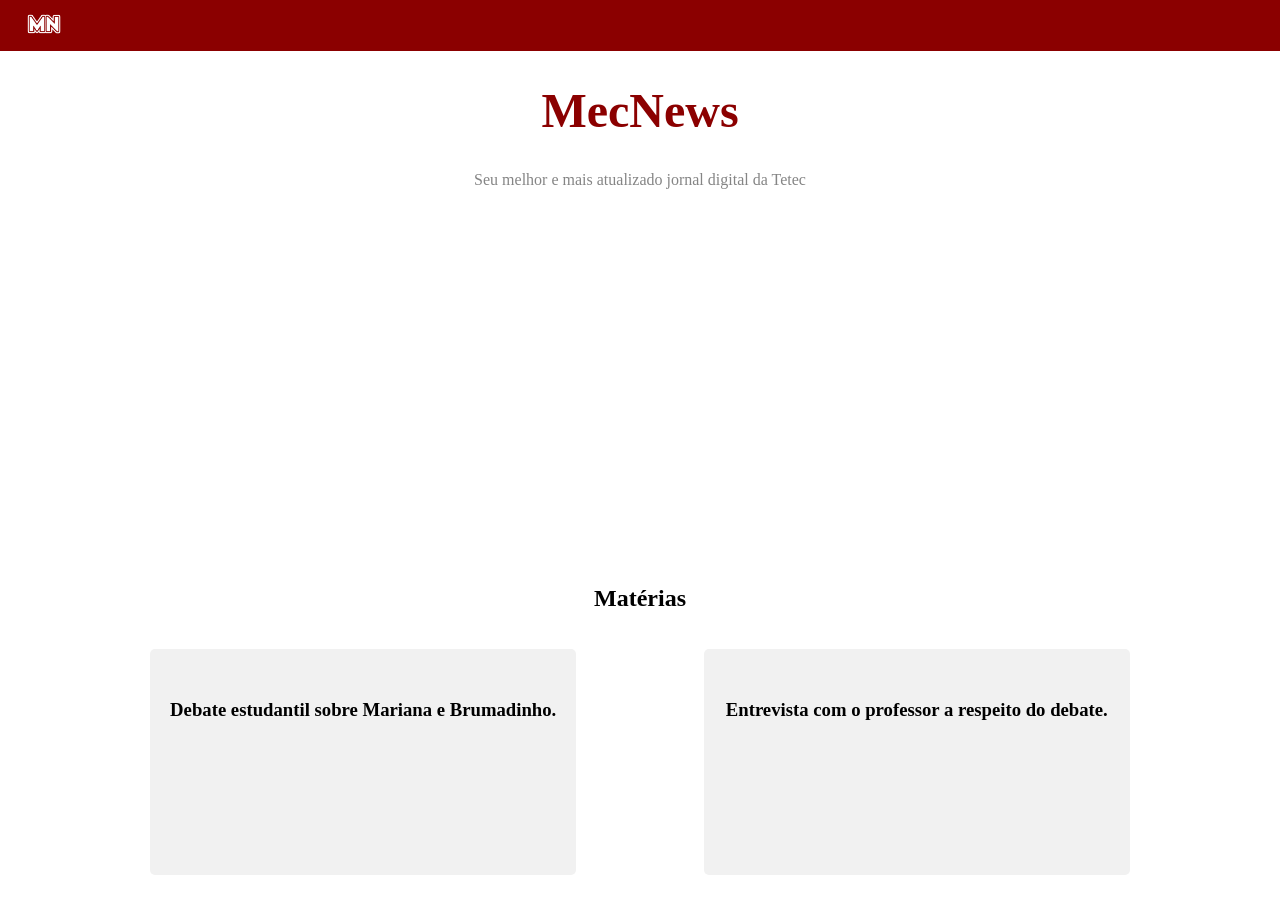
==== index.html @ f43a4c02 "Add files via upload" ====
<!DOCTYPE html>
<html>
    <head>
        <meta charset="UTF-8">
        <title>MecNews</title>
        <link href="mecnews.css" rel="stylesheet" type="text/css">
    </head>
    <body>
        <header class="topbar">
            <img src="MN.png">
        </header>
        <h1 style="color: darkred; text-align: center; font-size: 3rem;">MecNews</h1>
        <p style="text-align: center; color: rgb(133, 133, 133);">Seu melhor e mais atualizado jornal digital da Tetec</p>
        <video style=" width: 639px;
        height: 360px;
        pointer-events: none;
        display: block;
        margin: auto;
        flex-wrap: wrap;" muted autoplay loop>
            <source src="video1.mp4">
        </video>
        <h2 style="text-align: center;">Matérias</h2>
        <br>
        <section class="wrap">
            <div class="item">
                <img src="">
                <h3>Debate estudantil sobre Mariana e Brumadinho.</h3>
            </div>
            <div class="item">
                <img src="">
                <h3>Entrevista com o professor a respeito do debate.</h3>
            </div>
        </section>
    </body>
</html>
---- mecnews.css ----
html {
    margin: 0px;
    border: 0px;
    padding: 0px;
}

.topbar {
    position: sticky;
    z-index: 10;
    background-color: darkred;
    padding: 1% 2% 1% 2%;
}

header img {
    width: 3%;
    height: 3%;
}

body {
    background-color: white;
    margin: 0px;
}

body h1 p {
    font-family: 'Times New Roman', Times, serif;
    color: #303030;
}

.news {
    padding: 1% 8% 0% 8%;
}

.news h1 {
    text-align: center;
}

.newsp {
    padding: 0% 8% 0%;
    text-align: justify;
    font-size: 135%;
    flex-wrap: wrap;
}

.newsp img {
    width: 600px;
    height: 400px;
    display: block;
    margin: auto;
    flex-wrap: wrap;
}

.newsp video{
    width: 639px;
    height: 360px;
    pointer-events: none;
    display: block;
    margin: auto;
    flex-wrap: wrap;
}

.wrap {
    align-items: center;
    justify-content: center;
    flex-wrap: wrap;
    gap: 10%;
    display: flex;
    margin: 0px;
    border: 0px;
    padding: 0px;
    row-gap: 10%;
}

.item {
    background-color: rgb(241, 241, 241);
    width: 400px;
    height: 200px;
    border-radius: 5px;
    padding: 1%;
    text-align: center;    
}
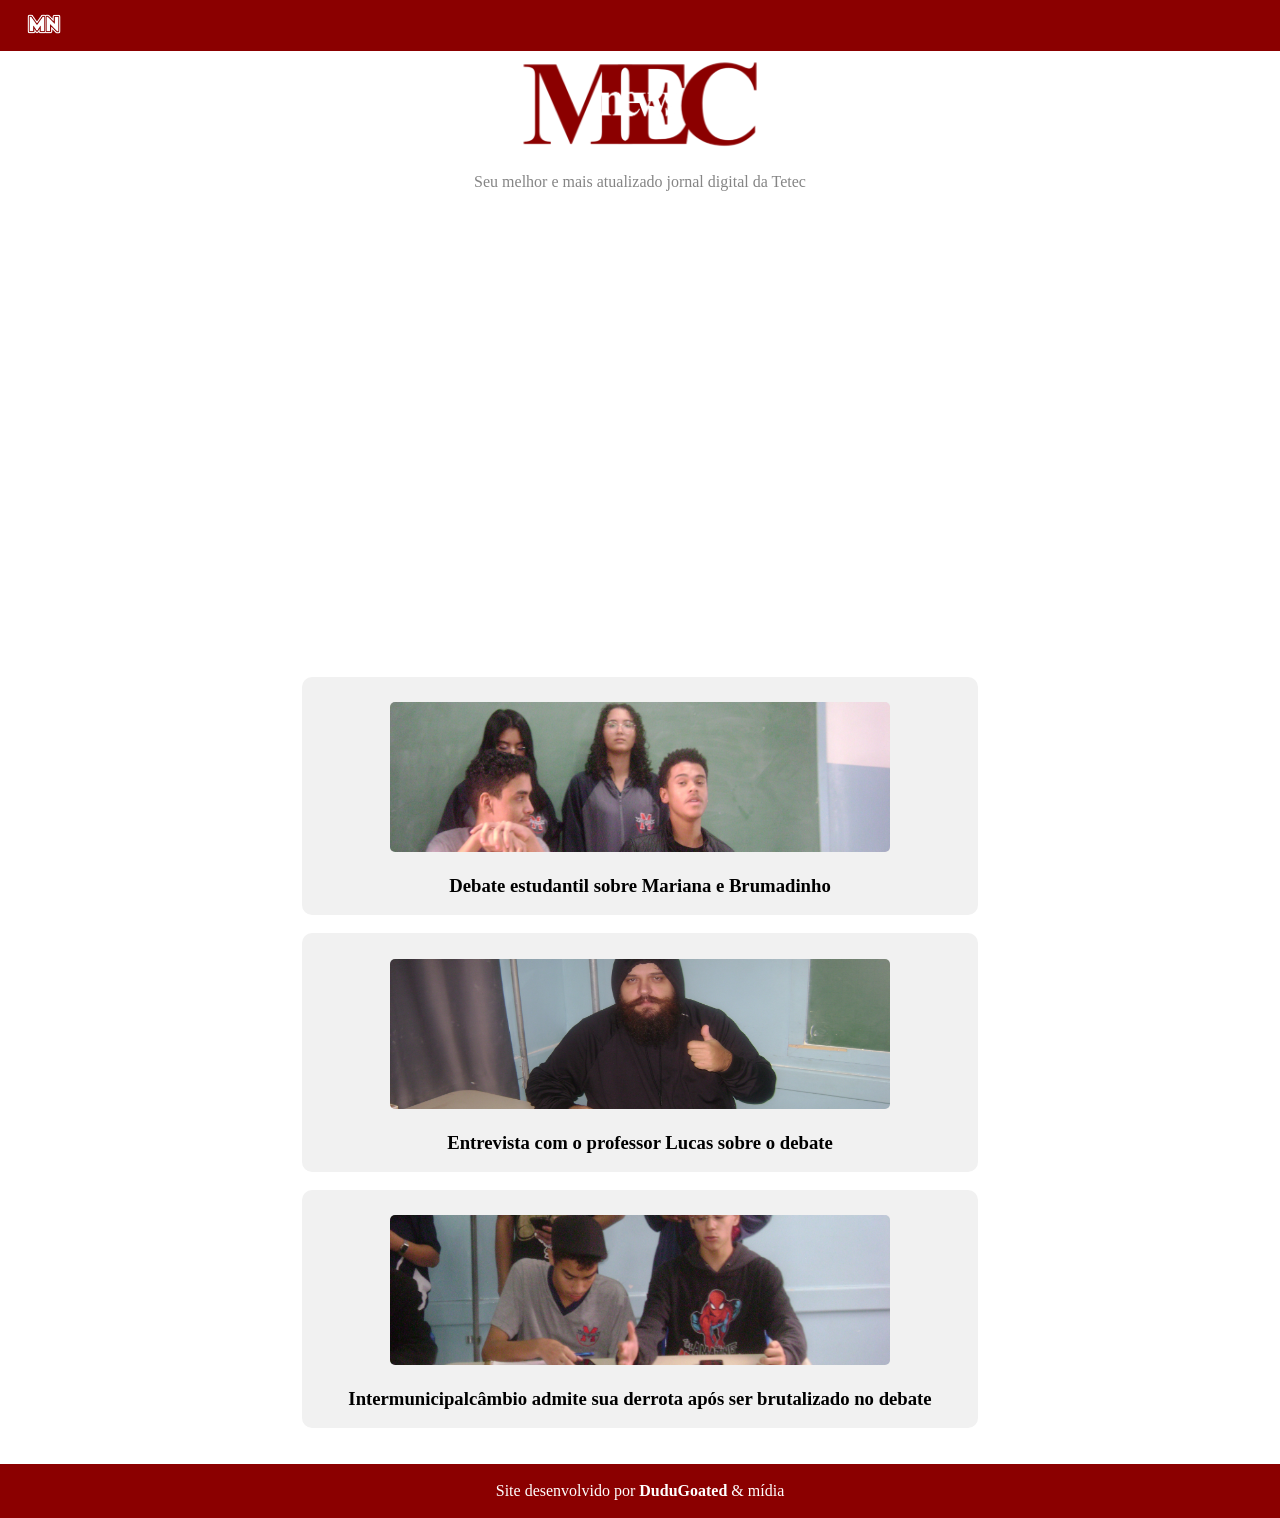
==== commit 298b4f94: "Add files via upload" ====
--- a/index.html
+++ b/index.html
@@ -9,7 +9,7 @@
         <header class="topbar">
             <img src="MN.png">
         </header>
-        <h1 style="color: darkred; text-align: center; font-size: 3rem;">MecNews</h1>
+        <img style="height: 20%; width: 20%; display: block; margin: auto;" src="meclogo.png">
         <p style="text-align: center; color: rgb(133, 133, 133);">Seu melhor e mais atualizado jornal digital da Tetec</p>
         <video style=" width: 639px;
         height: 360px;
@@ -19,17 +19,33 @@
         flex-wrap: wrap;" muted autoplay loop>
             <source src="video1.mp4">
         </video>
-        <h2 style="text-align: center;">Matérias</h2>
         <br>
-        <section class="wrap">
-            <div class="item">
-                <img src="">
-                <h3>Debate estudantil sobre Mariana e Brumadinho.</h3>
+        <br>
+        <section class="menu">
+            <img style="width: 15%; height: 15%; display: block; margin: auto;" src="noticias.png">
+            <br>
+        <div class="wrap">
+            <a style="text-decoration: none;" href="mecnews.html" target="_blank"><div class="item">
+                <img src="mnimg1.JPG">
+                <h3>Debate estudantil sobre Mariana e Brumadinho</h3>
             </div>
-            <div class="item">
-                <img src="">
-                <h3>Entrevista com o professor a respeito do debate.</h3>
-            </div>
+            </a>
+            <br>
+            <a style="text-decoration: none;" href="https://drive.google.com/drive/folders/1c4Jckl97HgM3Xd7GlR8T68ky_5Ur2tn8" target="_blank"><div class="item">
+                <img src="mnimg2.JPG">
+                <h3>Entrevista com o professor Lucas sobre o debate</h3>
+            </div></a>
+            <br>
+            <a style="text-decoration: none;" href="https://drive.google.com/drive/folders/1c4Jckl97HgM3Xd7GlR8T68ky_5Ur2tn8" target="_blank"><div class="item">
+                <img src="intcambio.JPG">
+                <h3>Intermunicipalcâmbio admite sua derrota após ser brutalizado no debate</h3>
+            </div></a>
+            <br>
+        </div>
         </section>
+        <br>
+        <footer class="bar">
+            <p>Site desenvolvido por <b>DuduGoated</b> & mídia</p>
+        </footer>
     </body>
 </html>
--- a/mecnews.css
+++ b/mecnews.css
@@ -63,7 +63,6 @@
     justify-content: center;
     flex-wrap: wrap;
     gap: 10%;
-    display: flex;
     margin: 0px;
     border: 0px;
     padding: 0px;
@@ -72,9 +71,28 @@
 
 .item {
     background-color: rgb(241, 241, 241);
-    width: 400px;
+    width: 600px;
     height: 200px;
+    border-radius: 10px;
+    padding: 2% 3% 1% 3%;
+    text-align: center;    
+    display: block;
+    margin: auto;
+    color: rgb(0, 0, 0);
+}
+
+.item img{
+    width: 500px;
+    height: 150px;
     border-radius: 5px;
-    padding: 1%;
-    text-align: center;    
+}
+
+.bar {
+    background-color: darkred;
+    padding: 2px;
+}
+
+.bar p {
+    color: white;
+    text-align: center;
 }
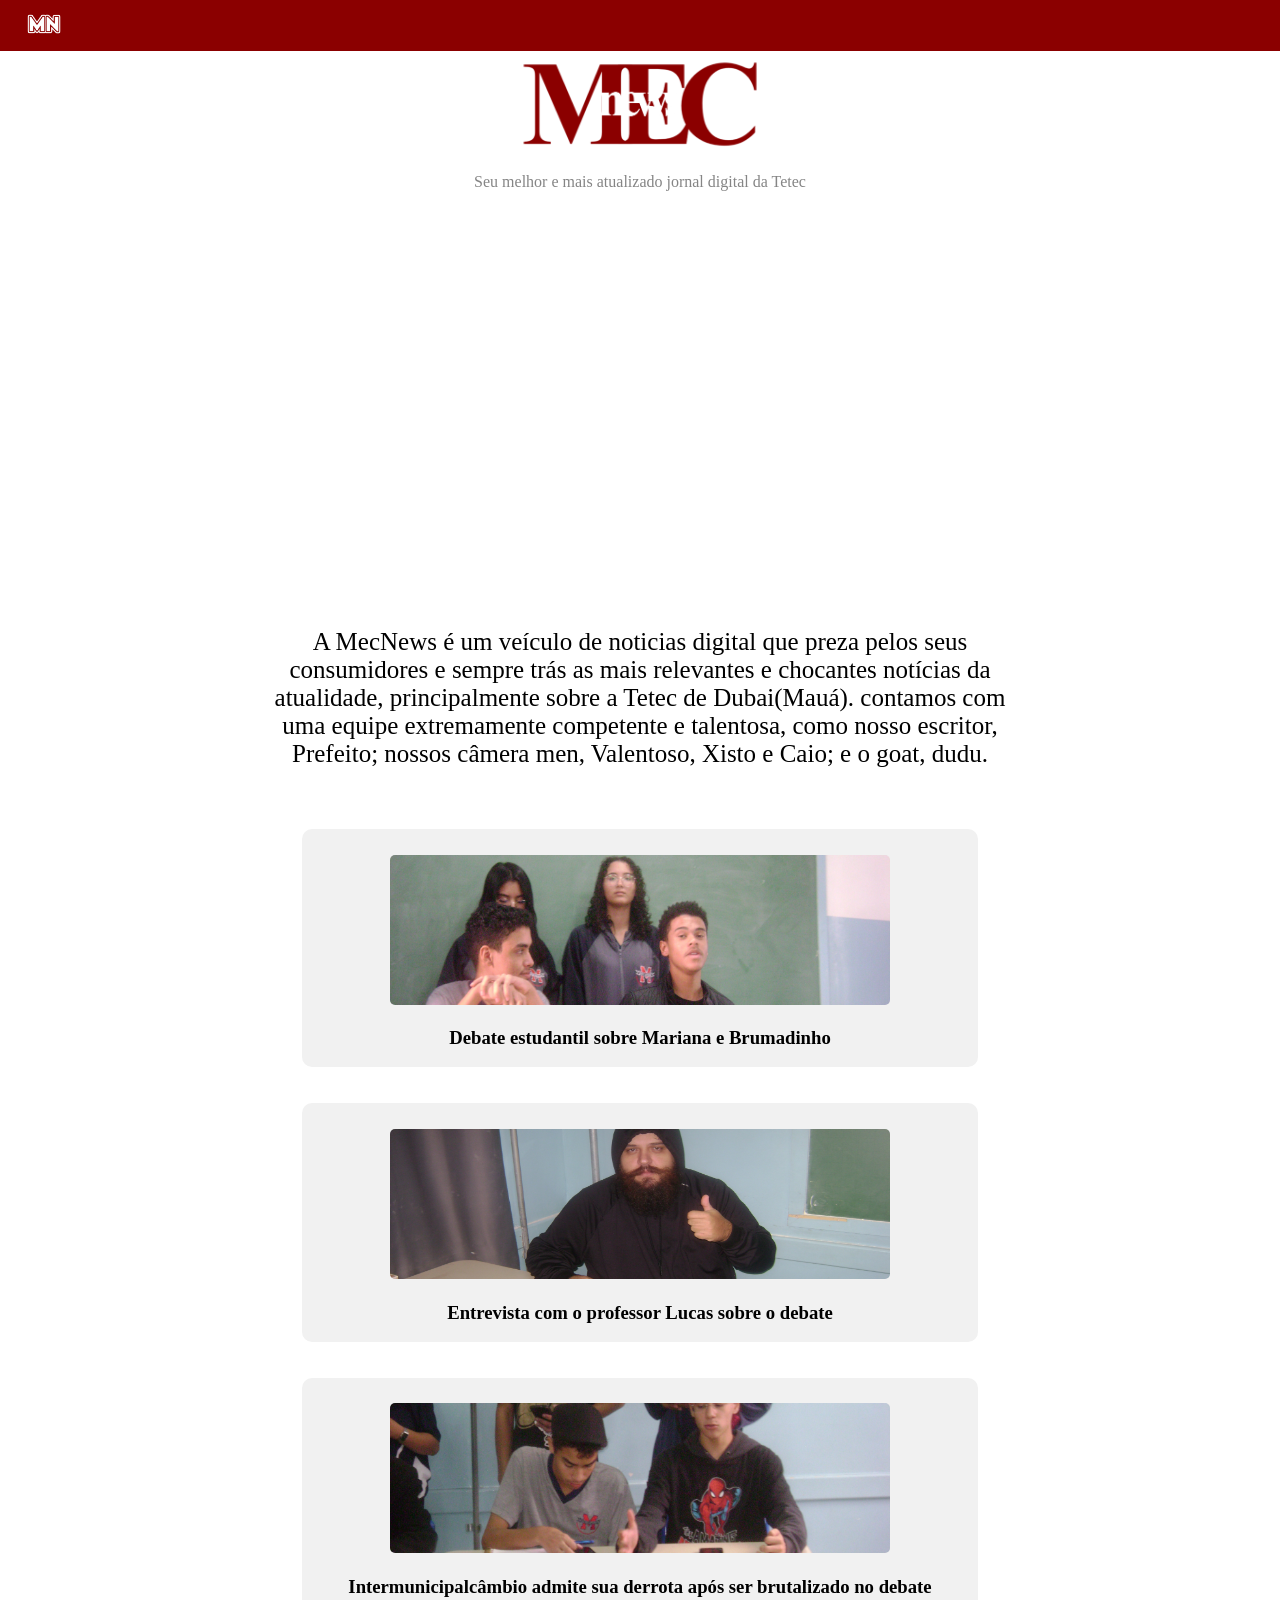
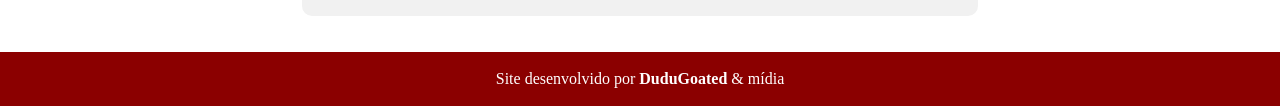
==== commit ce24bf9b: "Add files via upload" ====
--- a/index.html
+++ b/index.html
@@ -21,21 +21,23 @@
         </video>
         <br>
         <br>
+        <div class="mainpage">
+        <p style="color: black; text-align: center; font-size: 25px;">A MecNews é um veículo de noticias digital que preza pelos seus consumidores e sempre trás as mais relevantes e chocantes notícias da atualidade, principalmente sobre a Tetec de Dubai(Mauá). contamos com uma equipe extremamente competente e talentosa, como nosso escritor, Prefeito; nossos câmera men, Valentoso, Xisto e Caio; e o goat, dudu.</p>
+        </div>
+        <br><br>
         <section class="menu">
-            <img style="width: 15%; height: 15%; display: block; margin: auto;" src="noticias.png">
-            <br>
         <div class="wrap">
             <a style="text-decoration: none;" href="mecnews.html" target="_blank"><div class="item">
                 <img src="mnimg1.JPG">
                 <h3>Debate estudantil sobre Mariana e Brumadinho</h3>
             </div>
             </a>
-            <br>
+            <br><br>
             <a style="text-decoration: none;" href="https://drive.google.com/drive/folders/1c4Jckl97HgM3Xd7GlR8T68ky_5Ur2tn8" target="_blank"><div class="item">
                 <img src="mnimg2.JPG">
                 <h3>Entrevista com o professor Lucas sobre o debate</h3>
             </div></a>
-            <br>
+            <br><br>
             <a style="text-decoration: none;" href="https://drive.google.com/drive/folders/1c4Jckl97HgM3Xd7GlR8T68ky_5Ur2tn8" target="_blank"><div class="item">
                 <img src="intcambio.JPG">
                 <h3>Intermunicipalcâmbio admite sua derrota após ser brutalizado no debate</h3>
--- a/mecnews.css
+++ b/mecnews.css
@@ -47,6 +47,7 @@
     display: block;
     margin: auto;
     flex-wrap: wrap;
+    border-radius: 10px;
 }
 
 .newsp video{
@@ -95,4 +96,9 @@
 .bar p {
     color: white;
     text-align: center;
+}
+
+.mainpage {
+    padding: 0% 20% 0% 20%;
+    flex-wrap: wrap;
 }
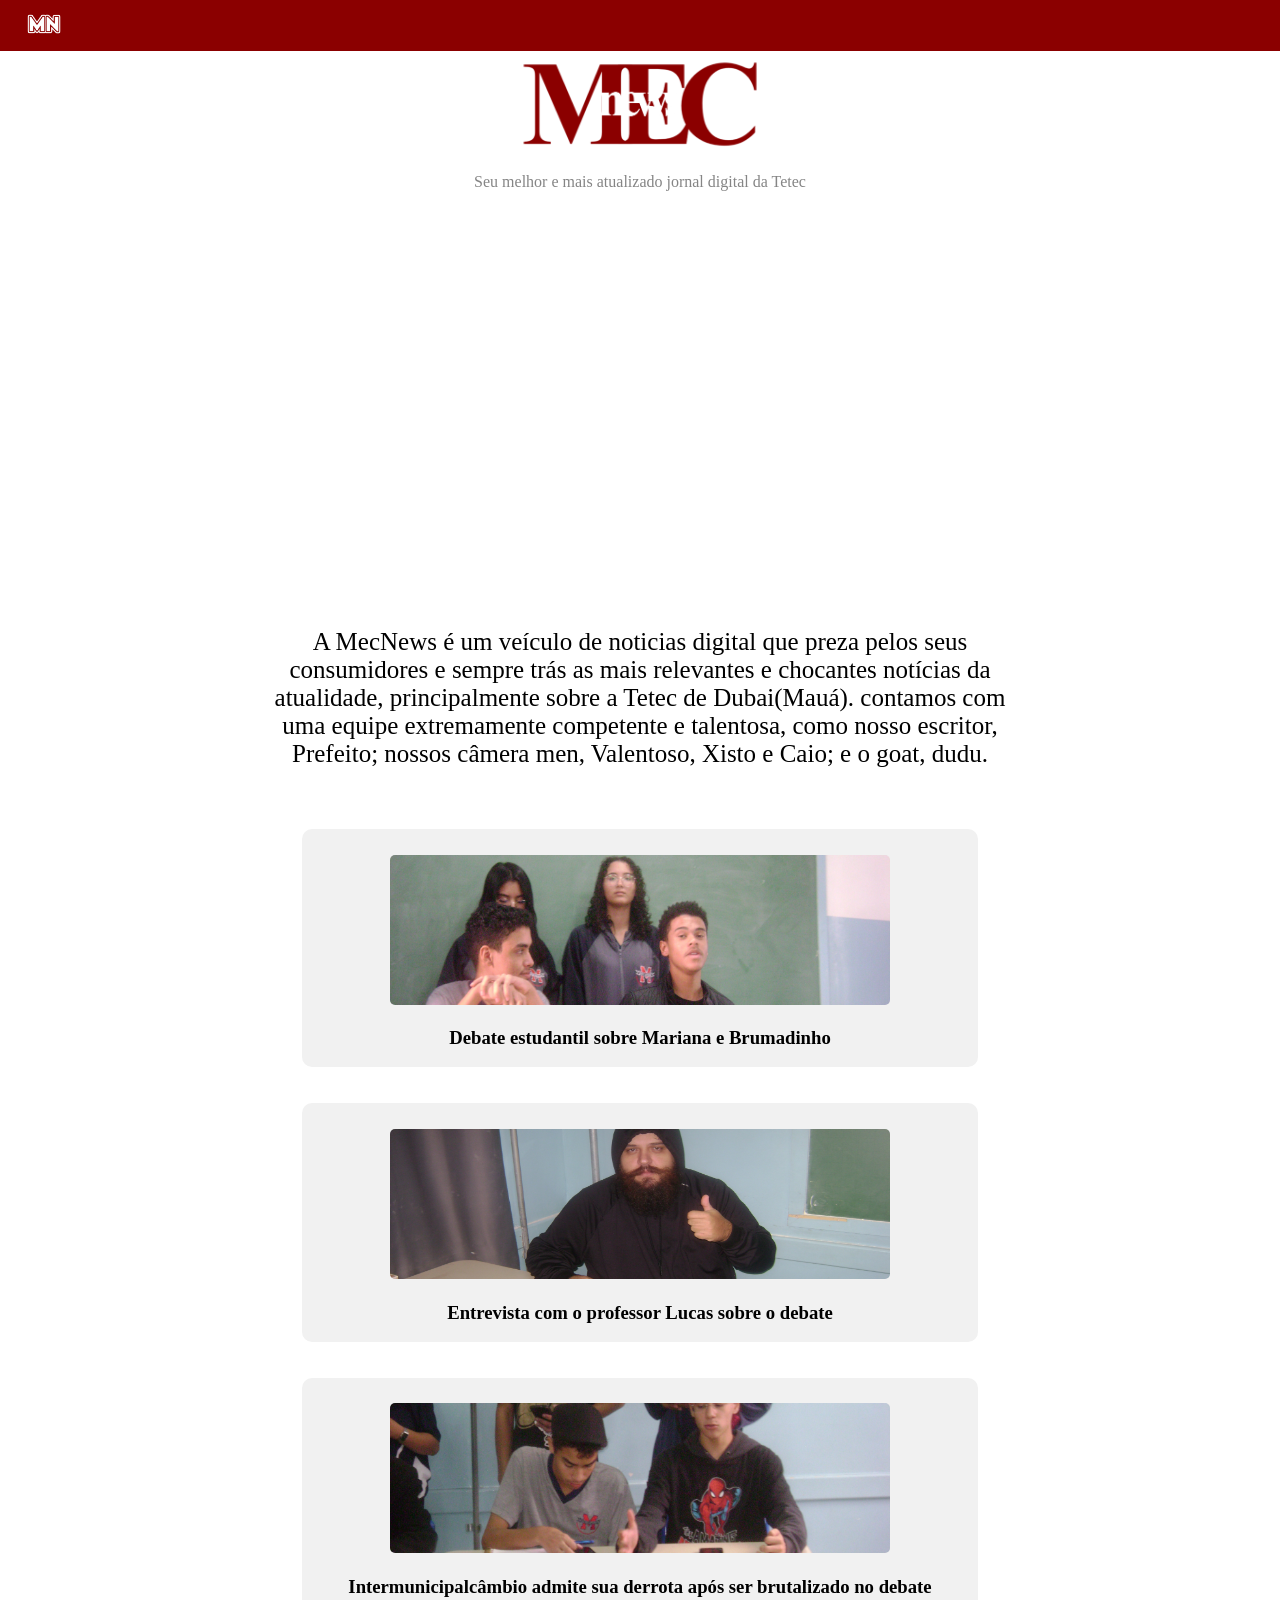
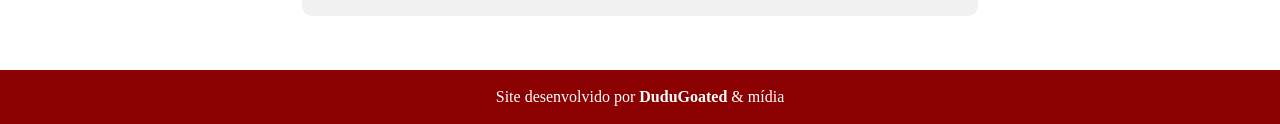
==== commit bec670e6: "Add files via upload" ====
--- a/index.html
+++ b/index.html
@@ -45,7 +45,7 @@
             <br>
         </div>
         </section>
-        <br>
+        <br><br>
         <footer class="bar">
             <p>Site desenvolvido por <b>DuduGoated</b> & mídia</p>
         </footer>
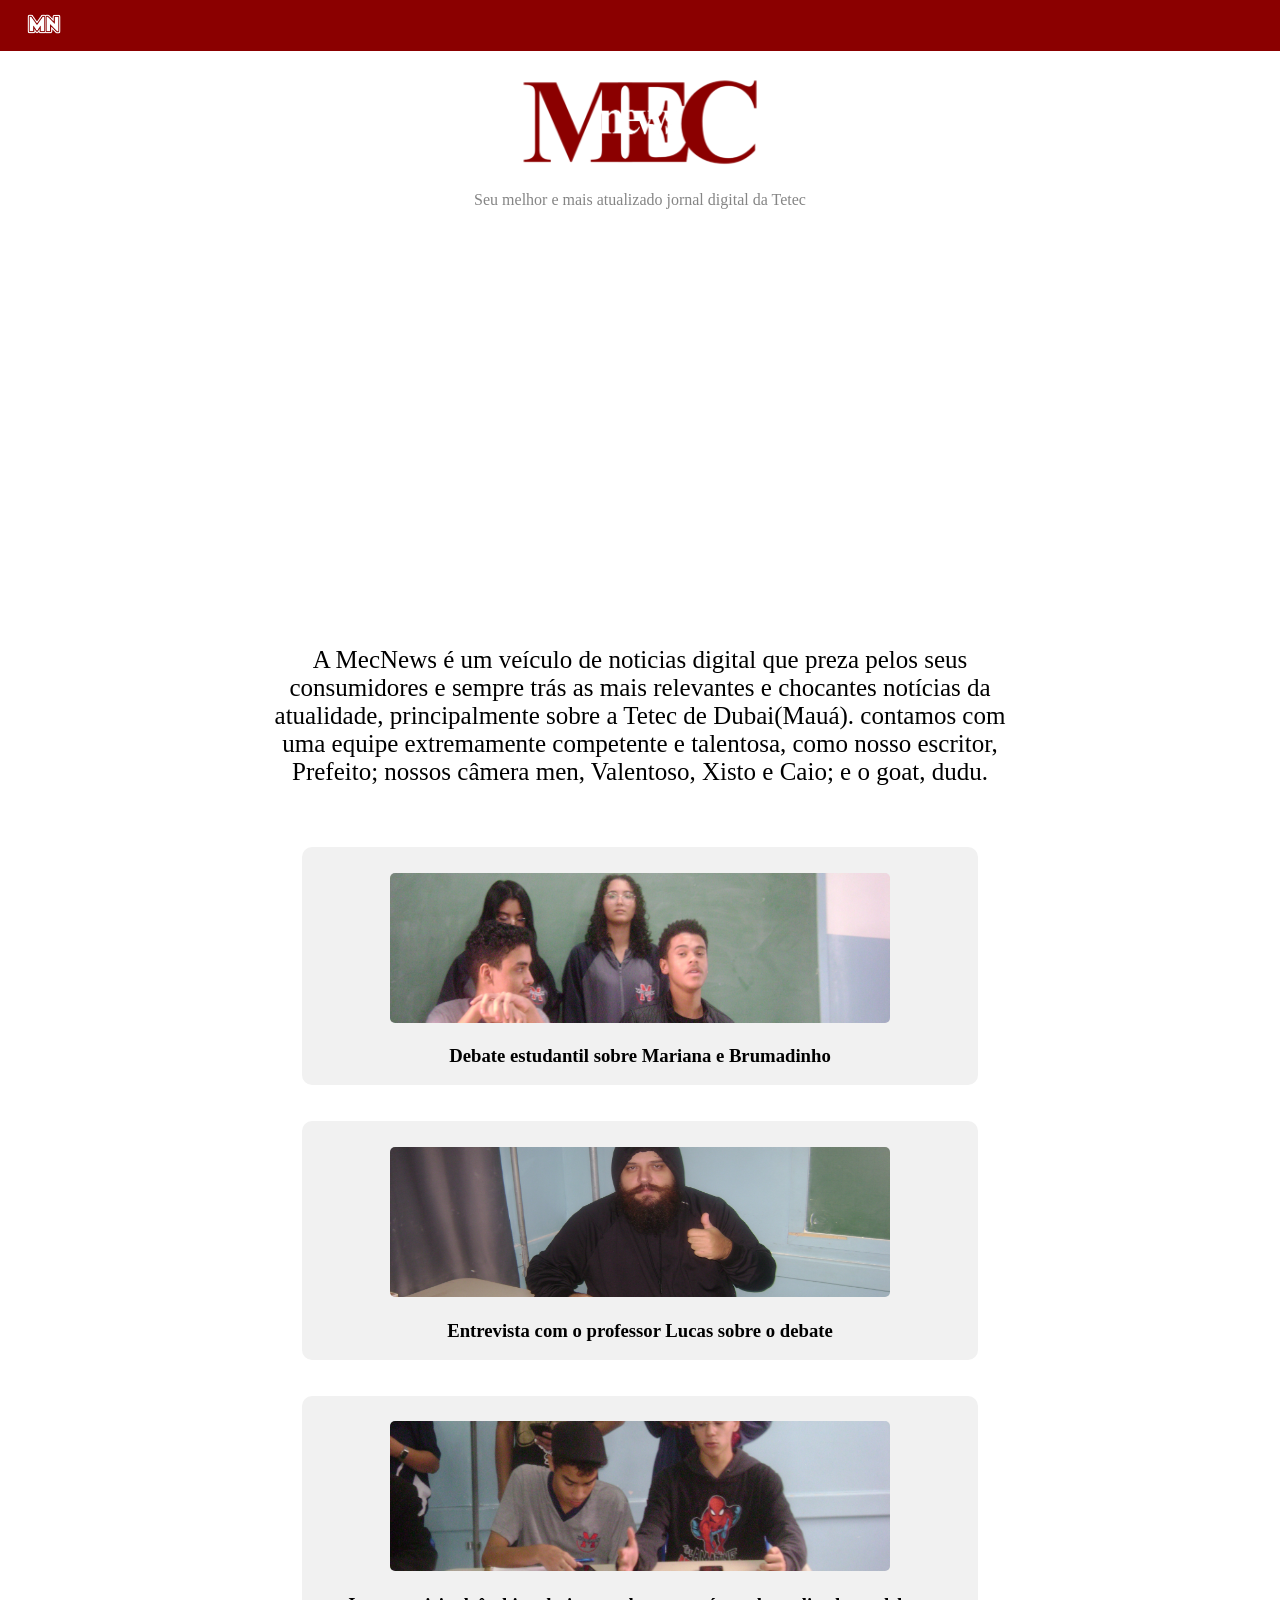
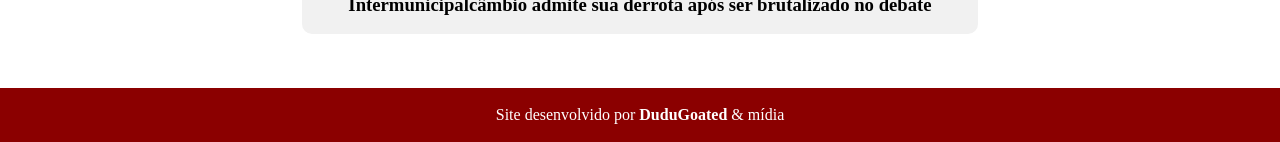
==== commit 7b784156: "Add files via upload" ====
--- a/index.html
+++ b/index.html
@@ -9,6 +9,7 @@
         <header class="topbar">
             <img src="MN.png">
         </header>
+        <br>
         <img style="height: 20%; width: 20%; display: block; margin: auto;" src="meclogo.png">
         <p style="text-align: center; color: rgb(133, 133, 133);">Seu melhor e mais atualizado jornal digital da Tetec</p>
         <video style=" width: 639px;
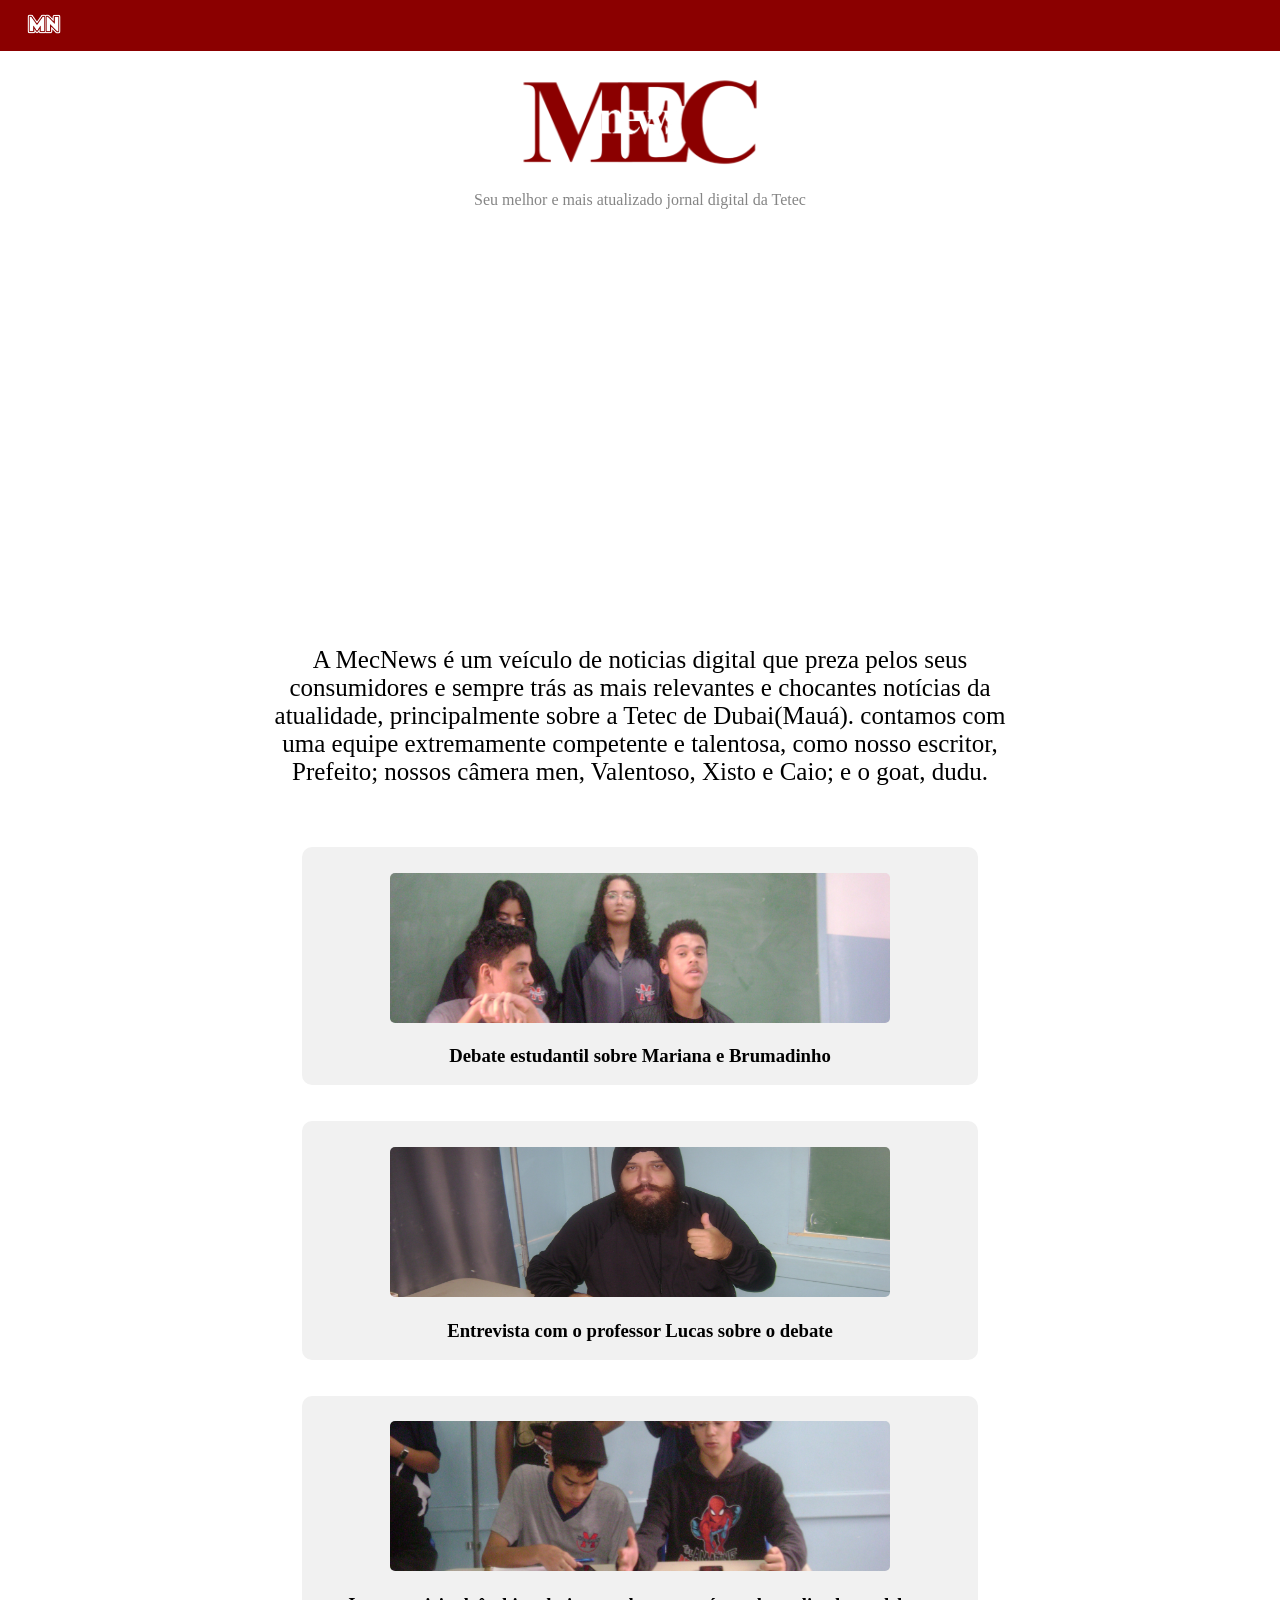
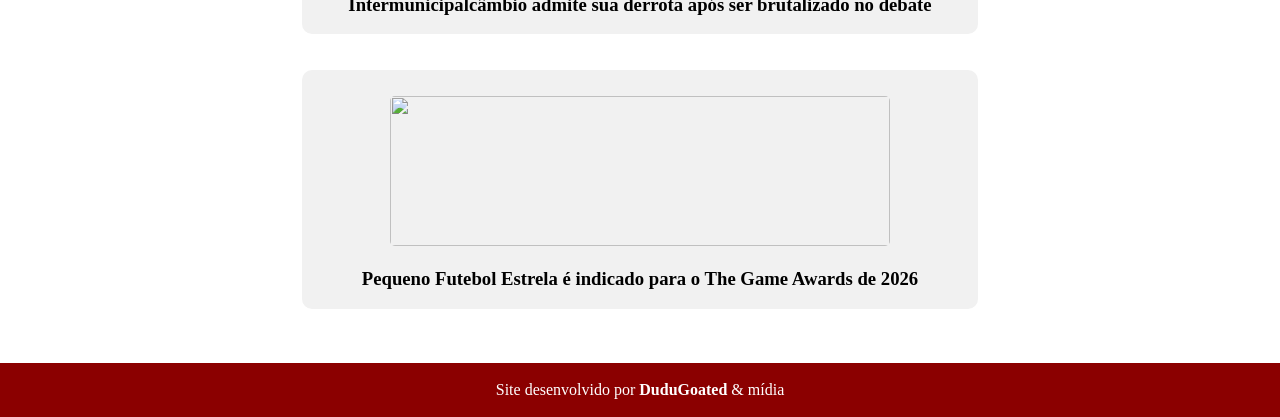
==== commit 95fb3b69: "Add files via upload" ====
--- a/index.html
+++ b/index.html
@@ -43,10 +43,14 @@
                 <img src="intcambio.JPG">
                 <h3>Intermunicipalcâmbio admite sua derrota após ser brutalizado no debate</h3>
             </div></a>
-            <br>
+            <br><br>
+            <div class="item">
+                <img src="soccer.jpg">
+                <h3>Pequeno Futebol Estrela é indicado para o The Game Awards de 2026</h3>
+            </div>
         </div>
         </section>
-        <br><br>
+        <br><br><br>
         <footer class="bar">
             <p>Site desenvolvido por <b>DuduGoated</b> & mídia</p>
         </footer>
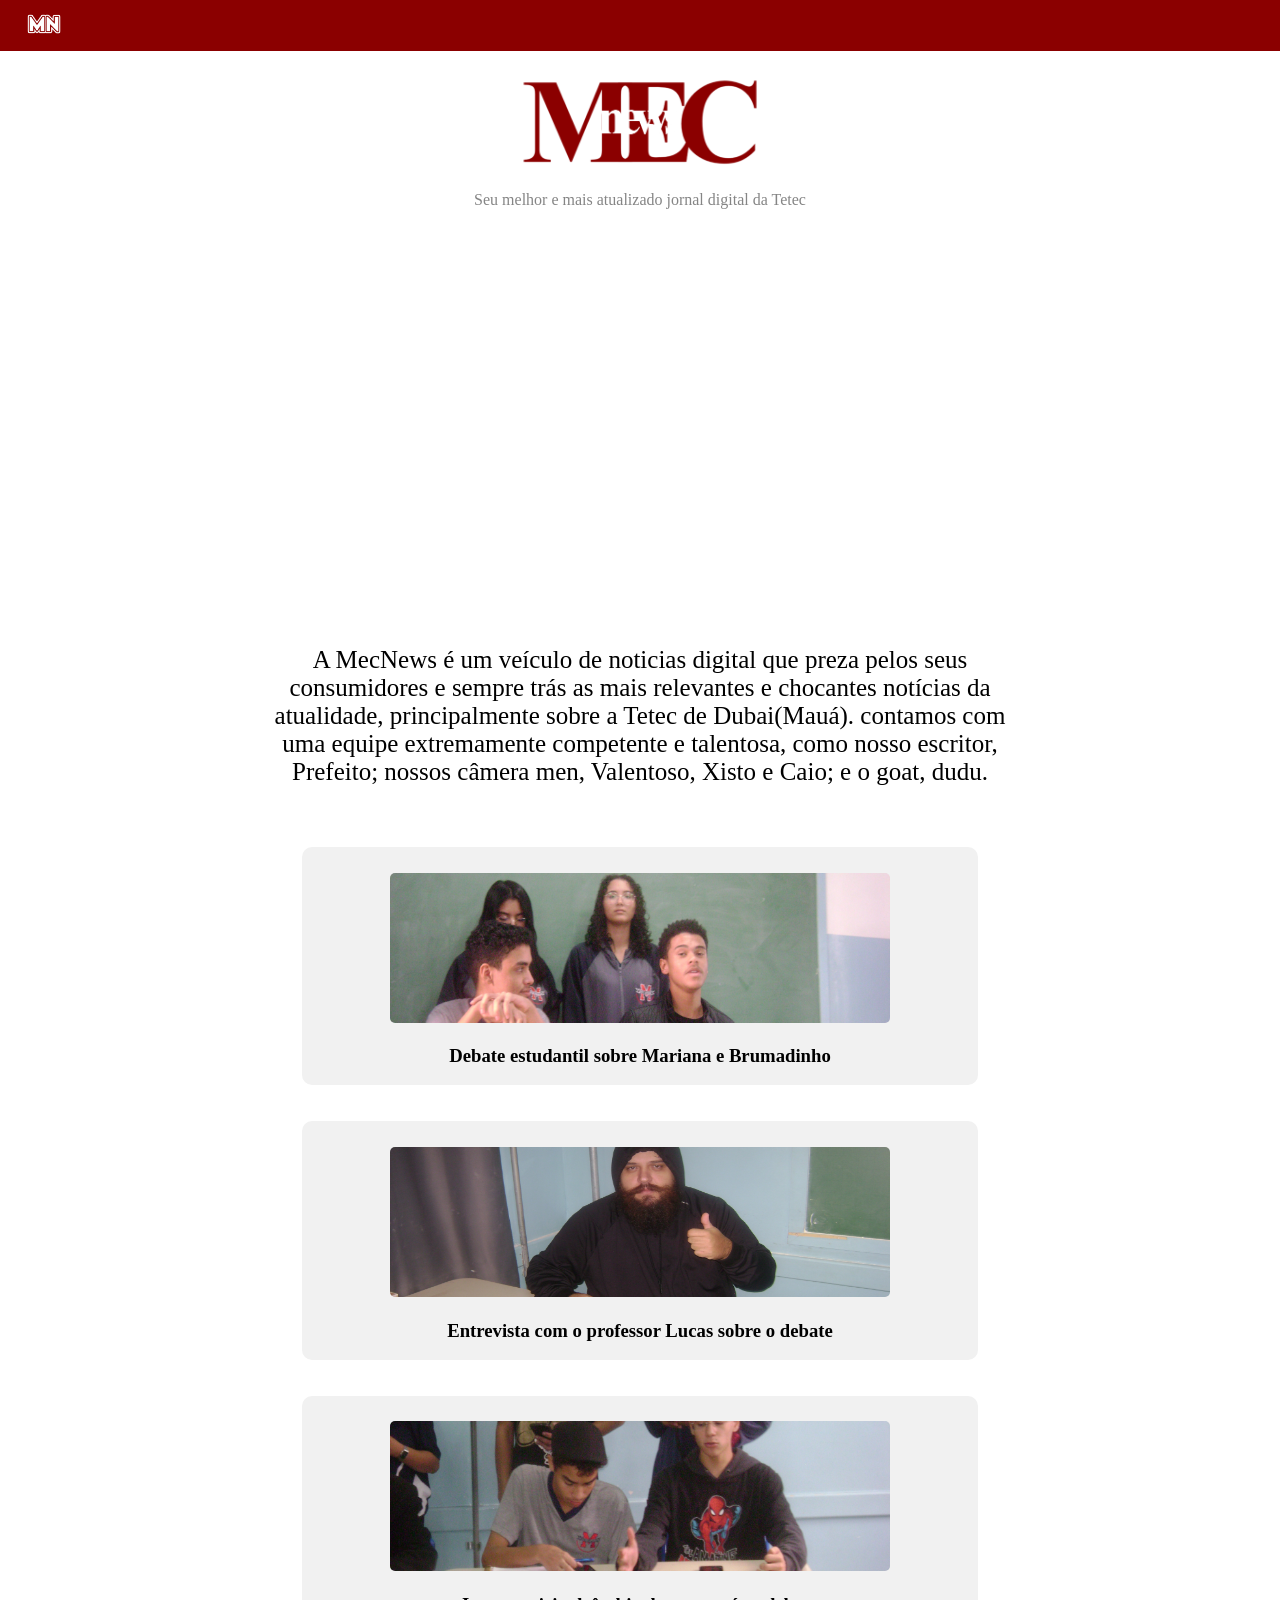
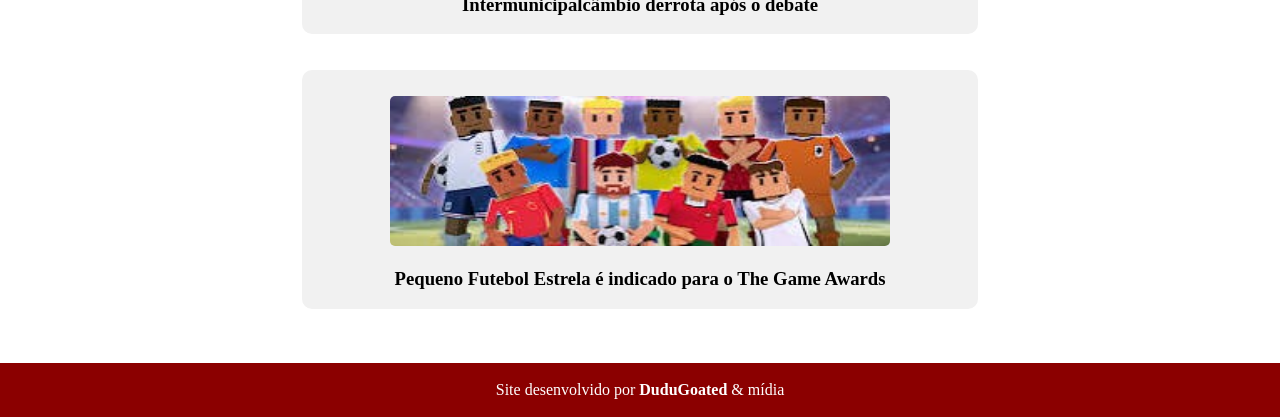
==== commit 71c29195: "Add files via upload" ====
--- a/index.html
+++ b/index.html
@@ -41,12 +41,12 @@
             <br><br>
             <a style="text-decoration: none;" href="https://drive.google.com/drive/folders/1c4Jckl97HgM3Xd7GlR8T68ky_5Ur2tn8" target="_blank"><div class="item">
                 <img src="intcambio.JPG">
-                <h3>Intermunicipalcâmbio admite sua derrota após ser brutalizado no debate</h3>
+                <h3>Intermunicipalcâmbio derrota após o debate</h3>
             </div></a>
             <br><br>
             <div class="item">
                 <img src="soccer.jpg">
-                <h3>Pequeno Futebol Estrela é indicado para o The Game Awards de 2026</h3>
+                <h3>Pequeno Futebol Estrela é indicado para o The Game Awards</h3>
             </div>
         </div>
         </section>
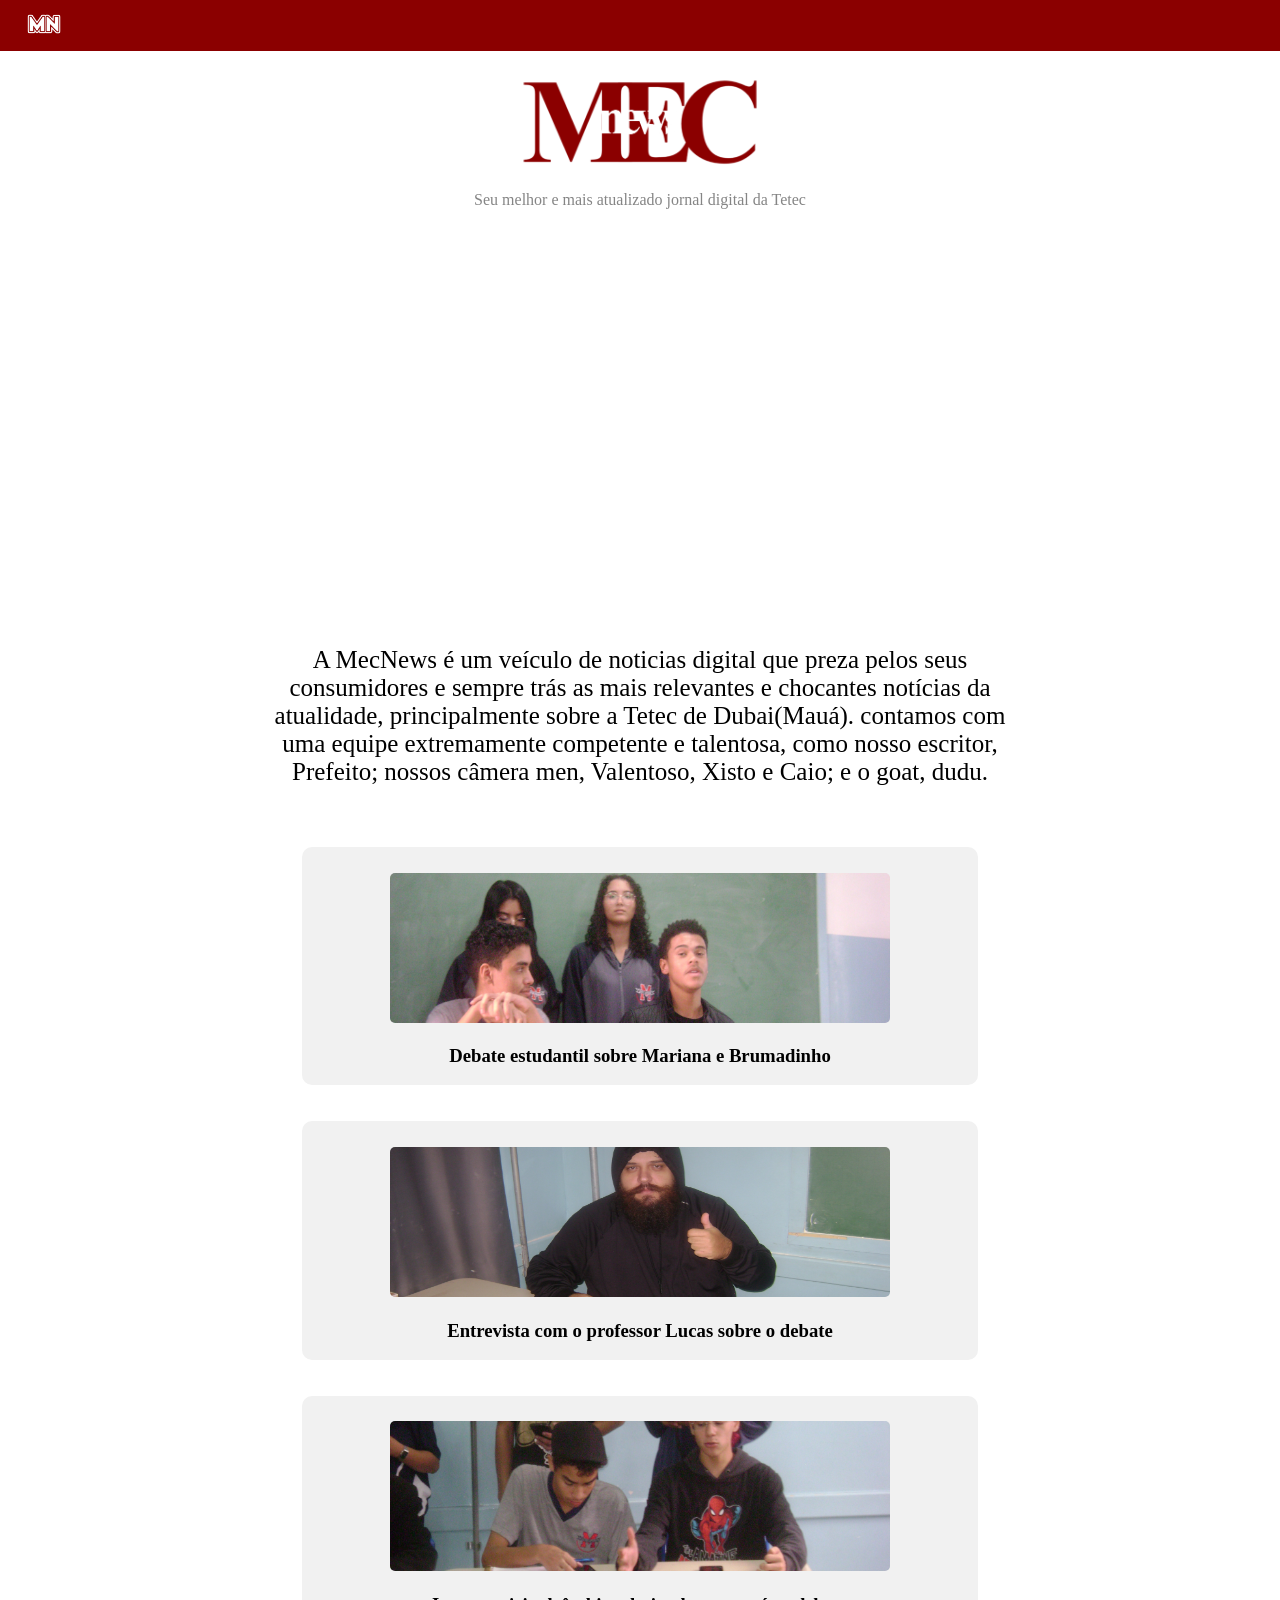
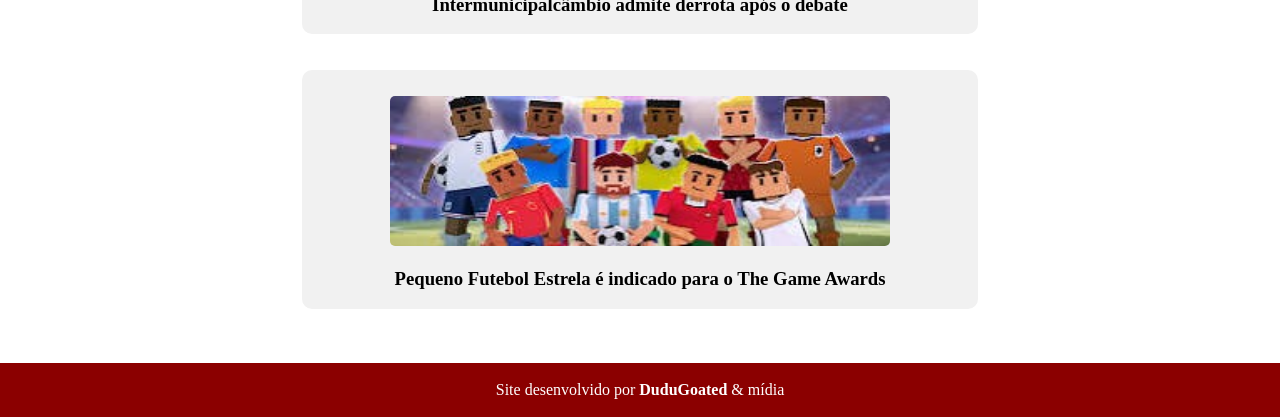
==== commit 2513ba83: "Add files via upload" ====
--- a/index.html
+++ b/index.html
@@ -41,7 +41,7 @@
             <br><br>
             <a style="text-decoration: none;" href="https://drive.google.com/drive/folders/1c4Jckl97HgM3Xd7GlR8T68ky_5Ur2tn8" target="_blank"><div class="item">
                 <img src="intcambio.JPG">
-                <h3>Intermunicipalcâmbio derrota após o debate</h3>
+                <h3>Intermunicipalcâmbio admite derrota após o debate</h3>
             </div></a>
             <br><br>
             <div class="item">
